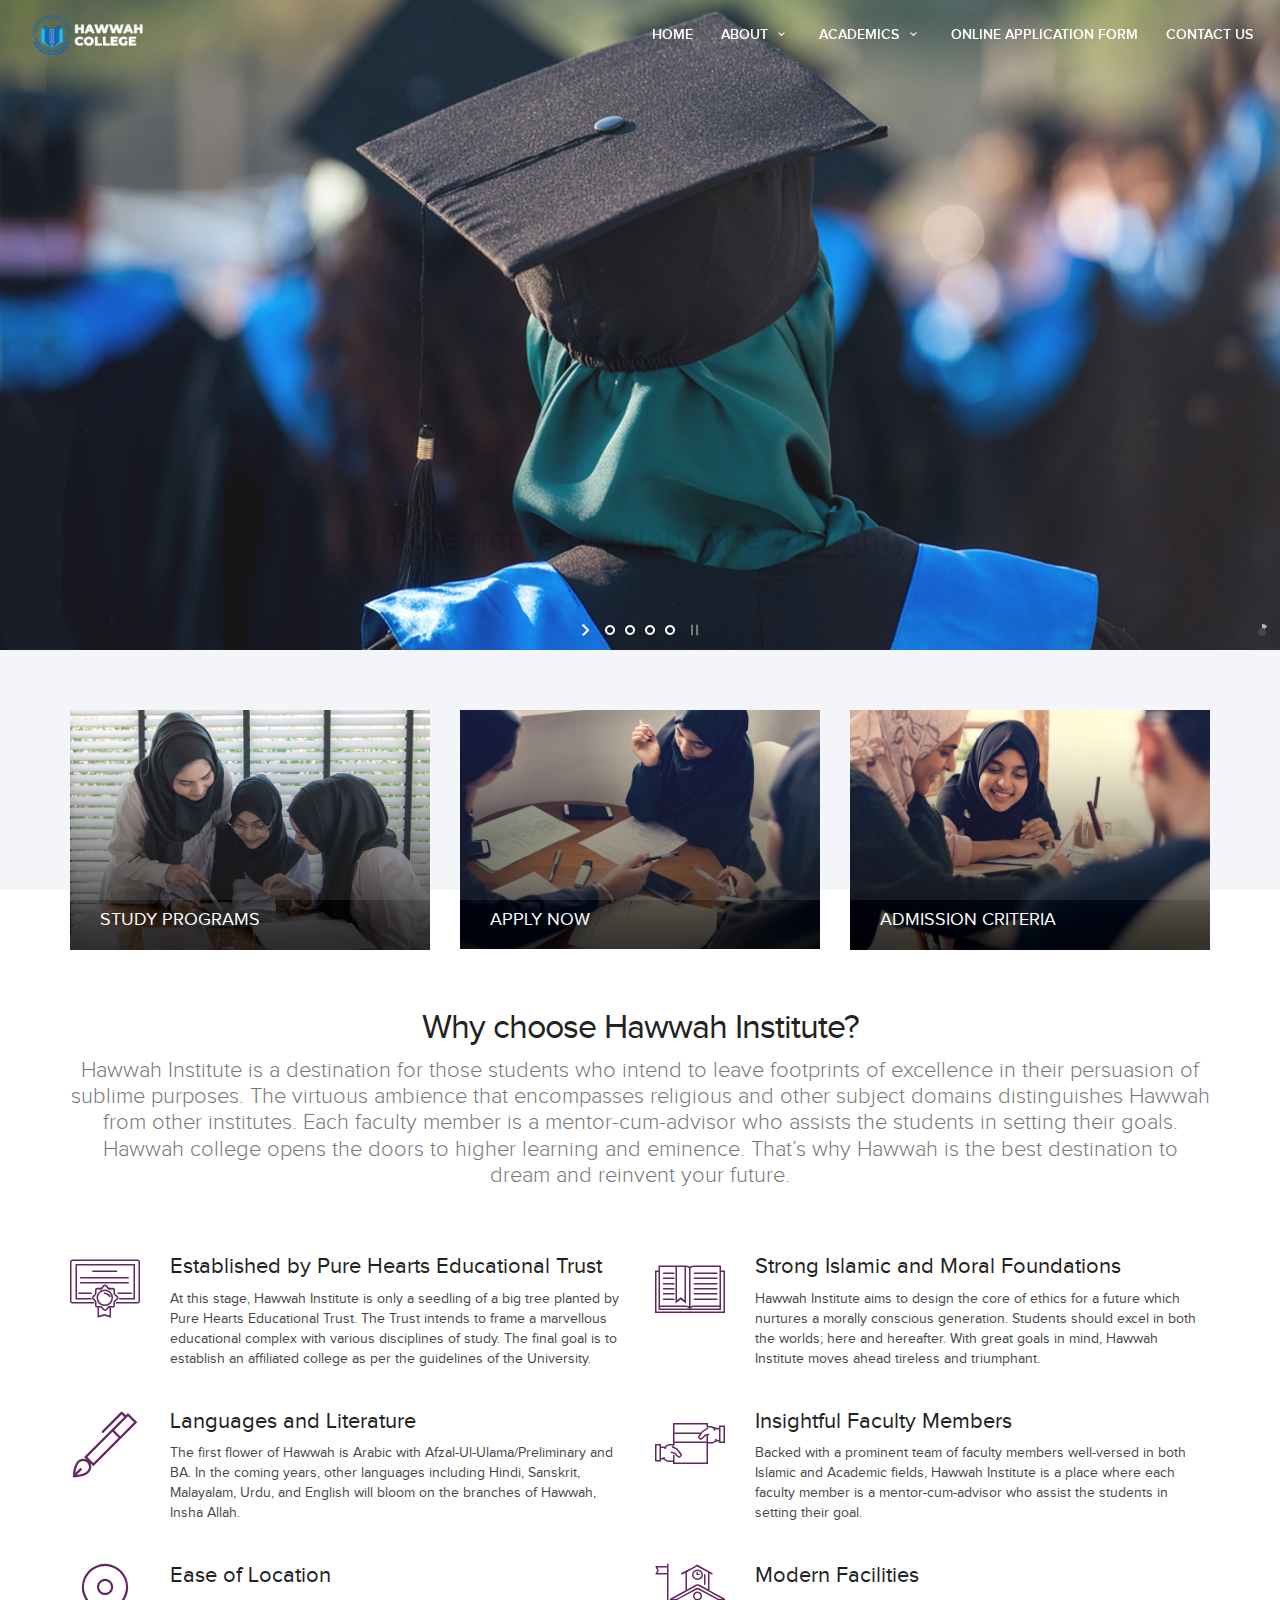
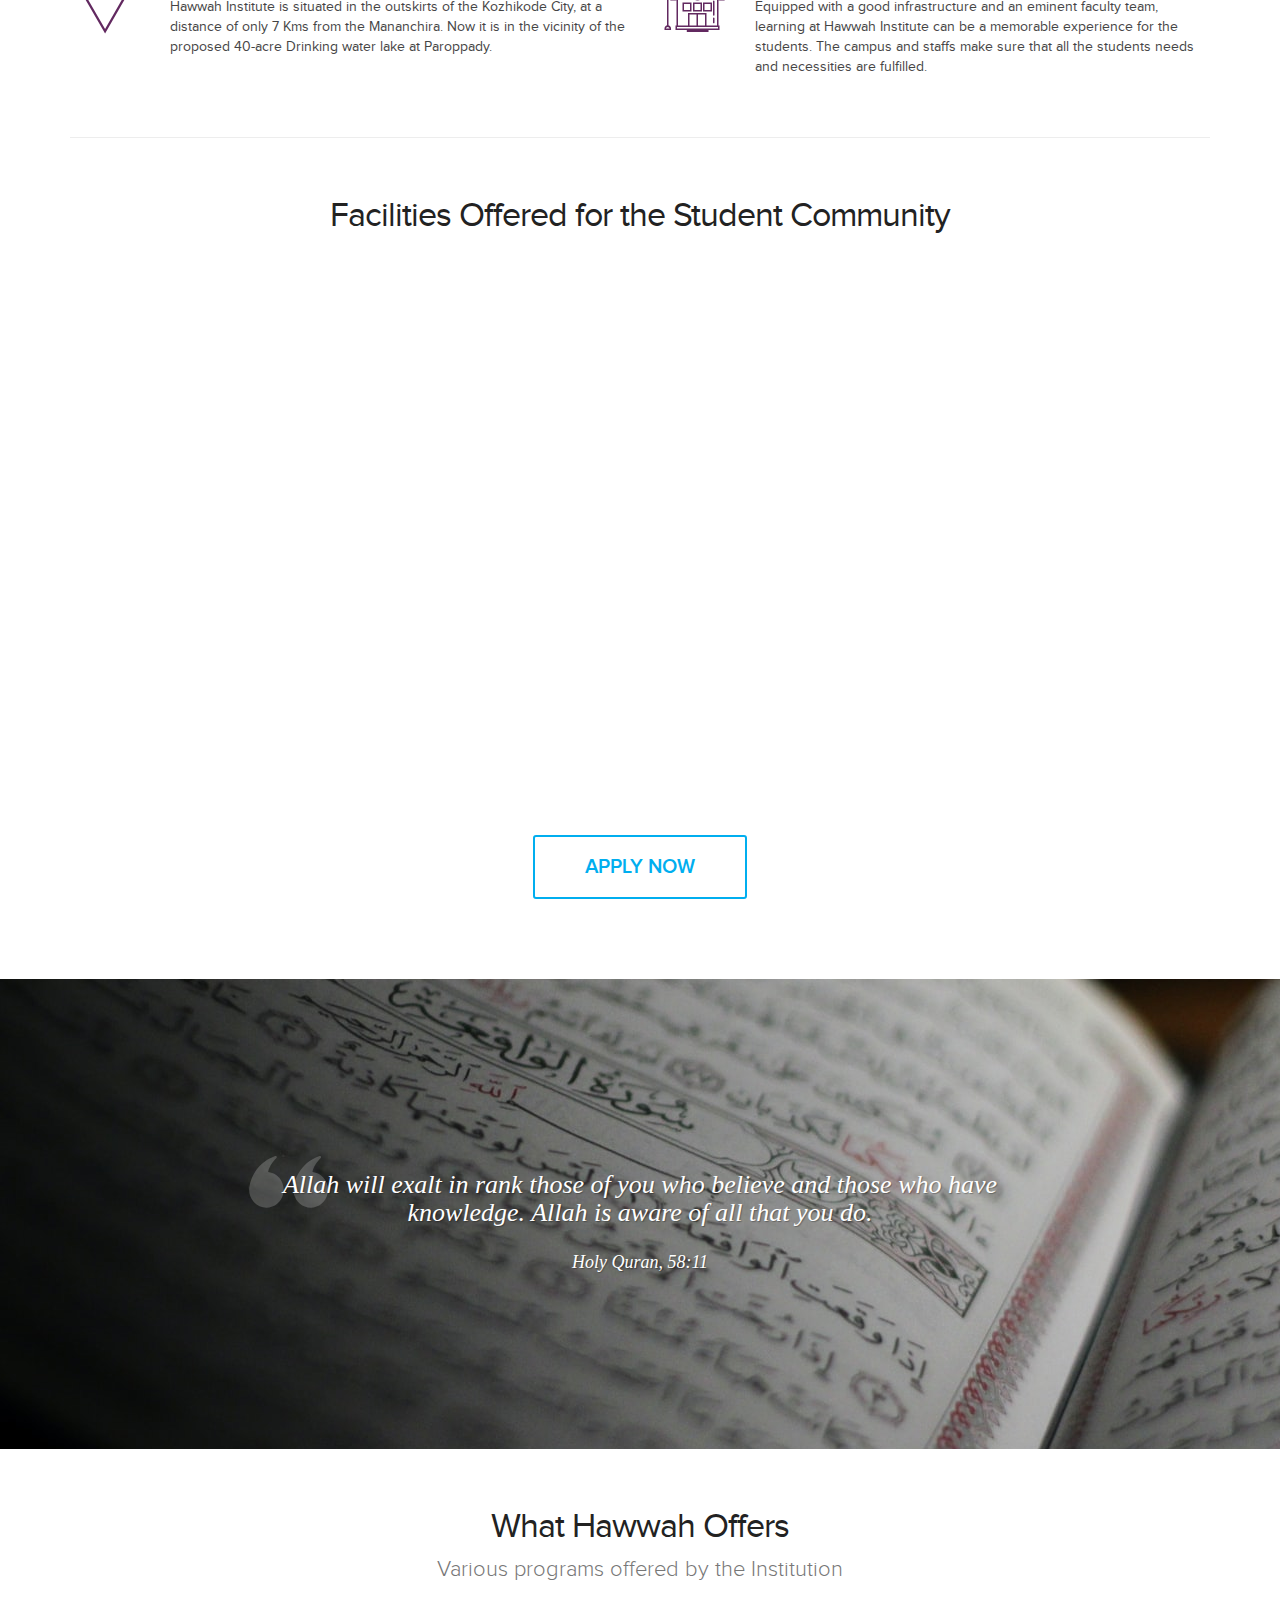
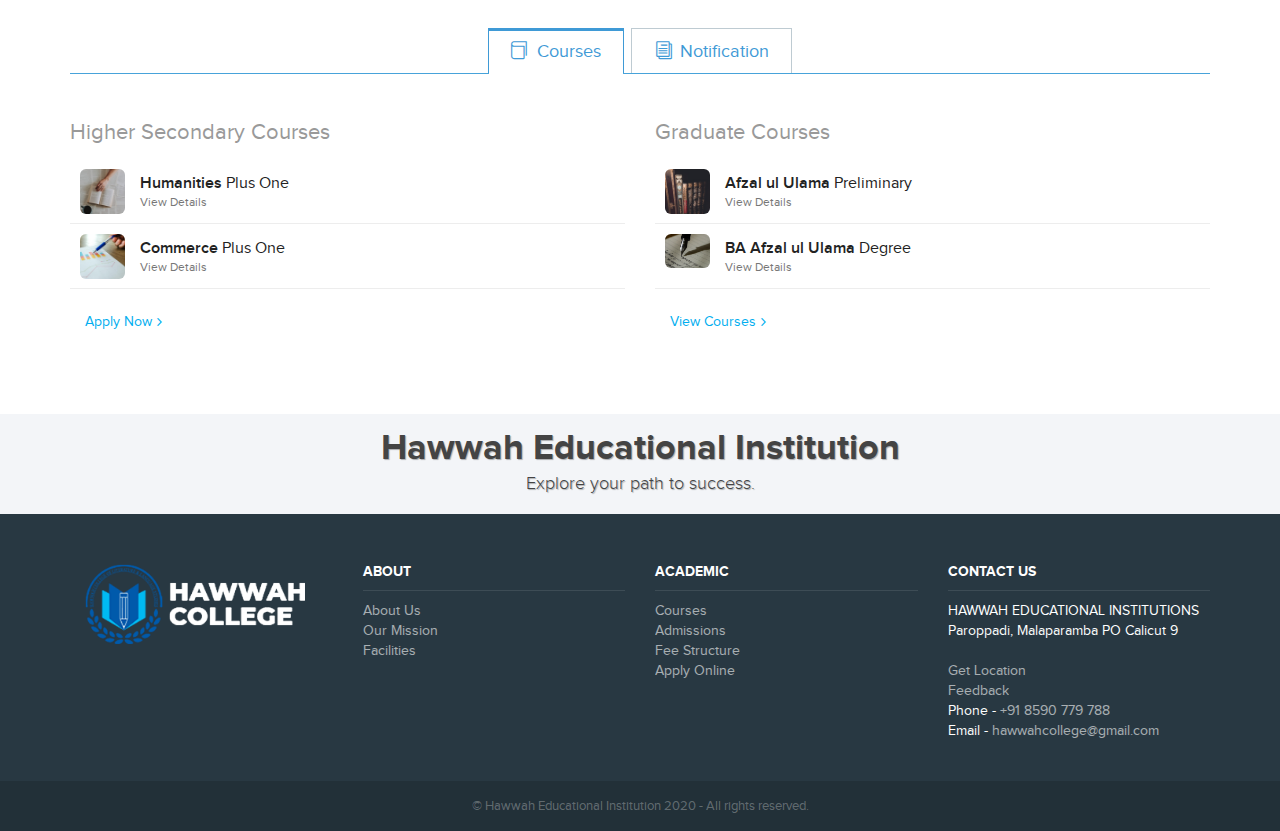
==== index.html @ 7151beee "finished beta" ====
<!DOCTYPE html>
<!--[if IE 9]><html class="ie ie9"> <![endif]-->
<html>

<head>
    <meta charset="utf-8">
    <meta http-equiv="X-UA-Compatible" content="IE=edge">
    <meta name="viewport" content="width=device-width, initial-scale=1">
    <meta name="keywords"
        content="hawwah institute, arabic, college, women's, calicut, afzalul ulama, kerala, institution">
    <meta name="description" content="HAWWAH EDUCATIONAL INSTITUTION">
    <meta name="author" content="Hudaif">
    <title>HAWWAH - Educational Institution</title>

    <!-- Favicons-->
    <link rel="shortcut icon" href="assets/icons/favicon.ico" type="image/x-icon">
    <link rel="apple-touch-icon" type="image/x-icon" sizes="180x180" href="assets/icons/apple-touch-icon.png">
    <link rel="icon" type="image/png" sizes="192x192" href="assets/icons/android-chrome-192x192.png">
    <!-- BASE CSS -->
    <link href="css/base.css" rel="stylesheet">

    <!-- SPECIFIC CSS -->
    <link href="layerslider/css/layerslider.css" rel="stylesheet">
    <link href="css/tabs.css" rel="stylesheet">

    <!--[if lt IE 9]>
          <script src="js/html5shiv.min.js"></script>
          <script src="js/respond.min.js"></script>
        <![endif]-->

</head>

<body>

    <!--[if lte IE 8]>
    <p class="chromeframe">You are using an <strong>outdated</strong> browser. Please <a href="http://browsehappy.com/">upgrade your browser</a>.</p>
<![endif]-->

    <div id="preloader">
        <div class="pulse"></div>
        <div class="pulse-text">
            <h1>In the name of Allah; The Almighty</h1>
        </div>
    </div> <!-- Pulse Preloader -->

    <!-- Header================================================== -->
    <header>
        <div class="container-fluid">
            <div class="row">
                <div class="col-md-3 col-sm-3 col-xs-3">
                    <div id="logo">
                        <a href="index.html"><img src="assets/logo_resized.png" width="125" height="40" alt="Hawwah"
                                data-retina="true"></a>
                    </div>
                </div>
                <nav class="col-md-9 col-sm-9 col-xs-9">
                    <a class="cmn-toggle-switch cmn-toggle-switch__htx open_close" href="javascript:void(0);"><span>Menu
                            mobile</span></a>
                    <div class="main-menu">
                        <div id="header_menu">
                            <img src="assets/logo_rezised_mobile.png" width="125" height="40" alt="Atena"
                                data-retina="true">
                        </div>
                        <a href="#" class="open_close" id="close_in"><i class="icon_close"></i></a>
                        <ul>
                            <li><a href="index.html">Home</a></li>
                            <li class="submenu">
                                <a href="javascript:void(0);" class="show-submenu">About <i
                                        class="icon-down-open-mini"></i></a>
                                <ul>
                                    <li><a href="about.html">About us</a></li>
                                    <li><a href="index.html#footer">Contact</a></li>
                                    <li><a href="about.html#mission">Our Mission</a></li>
                                    <li><a href="index.html#facilities">Facilities</a></li>
                                </ul>
                            </li>
                            <li class="submenu">
                                <a href="javascript:void(0);" class="show-submenu">Academics <i
                                        class="icon-down-open-mini"></i></a>
                                <ul>
                                    <li><a href="courses.html">Course Details</a></li>
                                    <li><a href="apply_online.html#admission">Admission</a></li>
                                    <li><a href="courses.html#feestructure">Fee Structure</a></li>
                                </ul>
                            </li>

                            <li><a href="apply_online.html">Online Application Form</a></li>
                            <li><a href="contact.html">Contact Us</a></li>
                        </ul>
                    </div><!-- End main-menu -->
                </nav>
            </div>
        </div><!-- container -->
    </header><!-- End Header -->

    <div id="full-slider-wrapper">
        <div id="layerslider" style="width:100%;height:650px;">
            <!-- first slide -->
            <div class="ls-slide" data-ls="slidedelay: 5000; transition2d:5;">
                <img src="assets/slides/slide_1.jpg" class="ls-bg" alt="Slide background">
                <h3 class="ls-l slide_typo" style="top: 45%; left: 50%;"
                    data-ls="offsetxin:0;durationin:2000;delayin:1000;easingin:easeOutElastic;rotatexin:90;transformoriginin:50% bottom 0;offsetxout:0;rotatexout:90;transformoriginout:50% bottom 0;">
                    <strong>Hawwah Educational Institution</strong></h3>
                <p class="ls-l slide_typo_2" style="top:52%; left:50%;"
                    data-ls="durationin:2000;delayin:1000;easingin:easeOutElastic;">EXPLORE YOUR PATH TO SUCCESS
                </p>
                <p class="ls-l" style="top:62%; left:50%;"
                    data-ls="durationin:2000;delayin:1300;easingin:easeOutElastic;"><a href="apply_online.html"
                        class="button_intro">Apply Now</a> <a href="courses.html"
                        class="button_intro outline">Courses</a></p>
            </div>

            <!-- second slide -->
            <div class="ls-slide" data-ls="slidedelay: 5000; transition2d:5;">
                <img src="assets/slides/slide_2.jpg" class="ls-bg" alt="Slide background">
                <h3 class="ls-l slide_typo" style="top: 45%; left: 50%;"
                    data-ls="offsetxin:0;durationin:2000;delayin:1000;easingin:easeOutElastic;rotatexin:90;transformoriginin:50% bottom 0;offsetxout:0;rotatexout:90;transformoriginout:50% bottom 0;">
                    Experience <strong>World-Class</strong> learning</h3>
                <p class="ls-l slide_typo_2" style="top:52%; left:50%;"
                    data-ls="durationin:2000;delayin:1000;easingin:easeOutElastic;">WITH EMPHASIS ON STUDIES AND
                    MORALITY</p>
                <p class="ls-l" style="top:62%; left:50%;"
                    data-ls="durationin:2000;delayin:1300;easingin:easeOutElastic;"><a href="apply_online.html"
                        class="button_intro">Apply Now</a> <a href="courses.html"
                        class="button_intro outline">Courses</a></p>
            </div>

            <!-- third slide -->
            <div class="ls-slide" data-ls="slidedelay:5000; transition2d:5;">
                <img src="assets/slides/slide_3.jpg" class="ls-bg" alt="Slide background">
                <h3 class="ls-l slide_typo" style="top: 45%; left: 50%;"
                    data-ls="offsetxin:0;durationin:2000;delayin:1000;easingin:easeOutElastic;rotatexin:90;transformoriginin:50% bottom 0;offsetxout:0;rotatexout:90;transformoriginout:50% bottom 0;">
                    Inculcate <strong>Islamic & Moral</strong> values</h3>
                <p class="ls-l slide_typo_2" style="top:52%; left:50%;"
                    data-ls="durationin:2000;delayin:1000;easingin:easeOutElastic;">EXCEL IN THE HERE AND
                    HEREAFTER</p>
                <p class="ls-l" style="top:62%; left:50%;"
                    data-ls="durationin:2000;delayin:1300;easingin:easeOutElastic;"><a href="apply_online.html"
                        class="button_intro">Apply Now</a> <a href="courses.html"
                        class="button_intro outline">Courses</a></p>
            </div>

            <!-- fourth slide -->
            <div class="ls-slide" data-ls="slidedelay: 5000; transition2d:5;">
                <img src="assets/slides/slide_4.jpg" class="ls-bg" alt="Slide background">
                <h3 class="ls-l slide_typo" style="top: 45%; left: 50%;"
                    data-ls="offsetxin:0;durationin:2000;delayin:1000;easingin:easeOutElastic;rotatexin:90;transformoriginin:50% bottom 0;offsetxout:0;rotatexout:90;transformoriginout:50% bottom 0;">
                    Excellent <strong>Learning</strong> atmosphere</h3>
                <p class="ls-l slide_typo_2" style="top:52%; left:50%;"
                    data-ls="durationin:2000;delayin:1000;easingin:easeOutElastic;">EQUIPPED WITH OUTSTANDING FACILITIES
                </p>
                <p class="ls-l" style="top:62%; left:50%;"
                    data-ls="durationin:2000;delayin:1300;easingin:easeOutElastic;"><a href="apply_online.html"
                        class="button_intro">Apply Now</a> <a href="courses.html"
                        class="button_intro outline">Courses</a></p>
            </div>

        </div>
    </div><!-- End layerslider -->

    <div class="container_gray_bg" id="home_feat_1">
        <div class="container">
            <div class="row">
                <div class="col-md-4 col-sm-4">
                    <div class="home_feat_1_box">
                        <a href="courses.html">
                            <img src="assets/cover_3.jpg" class="img-responsive" alt="">
                            <div class="short_info">
                                <h3>Study Programs</h3><i class="arrow_carrot-right_alt2"></i>
                            </div>
                        </a>
                    </div>
                </div>
                <div class="col-md-4 col-sm-4">
                    <div class="home_feat_1_box">
                        <a href="apply_online.html">
                            <img src="assets/cover_1.jpg" class="img-responsive" alt="">
                            <div class="short_info">
                                <h3>Apply Now</h3><i class="arrow_carrot-right_alt2"></i>
                            </div>
                        </a>
                    </div>
                </div>
                <div class="col-md-4 col-sm-4">
                    <div class="home_feat_1_box">
                        <a href="apply_online.html#admission">
                            <img src="assets/cover_2.jpg" class="img-responsive" alt="">
                            <div class="short_info">
                                <h3>Admission Criteria</h3><i class="arrow_carrot-right_alt2"></i>
                            </div>
                        </a>
                    </div>
                </div>
            </div><!-- End row -->
        </div><!-- End container -->
    </div><!-- End container_gray_bg -->

    <div class="container margin_60">
        <div class="main_title">
            <h2>Why choose Hawwah Institute?</h2>
            <p>Hawwah Institute is a destination for those students who intend to leave footprints of excellence in
                their
                persuasion of sublime purposes. The virtuous ambience that encompasses religious and other subject
                domains distinguishes Hawwah from other institutes. Each faculty member is a mentor-cum-advisor who
                assists the students in setting their goals. Hawwah college opens the doors to higher learning and
                eminence. That’s why Hawwah is the best destination to dream and reinvent your future.</p>
        </div>
        <div class="row">
            <div class="col-md-6 col-sm-6">
                <div class="box_feat_home">
                    <i class="iconcustom-certificate"></i>
                    <h3>Established by Pure Hearts Educational Trust</h3>
                    <p>At this stage, Hawwah Institute is only a seedling of a big tree planted by Pure Hearts
                        Educational Trust.
                        The Trust intends to frame a marvellous educational complex with various disciplines of study.
                        The final goal is to establish an affiliated college as per the guidelines of the University.
                    </p>
                </div>
            </div>
            <div class="col-md-6 col-sm-6">
                <div class="box_feat_home">
                    <i class=" iconcustom-literature"></i>
                    <h3>Strong Islamic and Moral Foundations</h3>
                    <p>Hawwah Institute aims to design the core of ethics for a future which nurtures a morally
                        conscious
                        generation. Students should excel in both the worlds; here and hereafter. With great goals in
                        mind, Hawwah Institute moves ahead tireless and triumphant. </p>
                </div>
            </div>
        </div><!-- End row -->
        <div class="row">
            <div class="col-md-6 col-sm-6">
                <div class="box_feat_home">
                    <i class="pe-7s-pen"></i>
                    <h3>Languages and Literature</h3>
                    <p>The first flower of Hawwah is Arabic with Afzal-Ul-Ulama/Preliminary and BA.
                        In the coming years, other languages including Hindi, Sanskrit, Malayalam, Urdu, and English
                        will bloom on the branches of Hawwah, Insha Allah.</p>
                </div>
            </div>
            <div class="col-md-6 col-sm-6">
                <div class="box_feat_home">
                    <i class=" iconcustom-education"></i>
                    <h3>Insightful Faculty Members</h3>
                    <p>Backed with a prominent team of faculty members well-versed in both Islamic and Academic
                        fields, Hawwah Institute is a place
                        where each faculty member is a mentor-cum-advisor who assist the students in setting their goal.
                    </p>
                </div>
            </div>
        </div><!-- End row -->
        <div class="row">
            <div class="col-md-6 col-sm-6">
                <div class="box_feat_home">
                    <i class="pe-7s-map-marker"></i>
                    <h3>Ease of Location</h3>
                    <p>Hawwah Institute is situated in the outskirts of the Kozhikode City, at a distance of only 7 Kms
                        from the
                        Mananchira. Now it is in the vicinity of the proposed 40-acre Drinking water lake at Paroppady.
                    </p>
                </div>
            </div>
            <div class="col-md-6 col-sm-6">
                <div class="box_feat_home">
                    <i class="iconcustom-school"></i>
                    <h3>Modern Facilities</h3>
                    <p>Equipped with a good infrastructure and an eminent faculty team, learning at Hawwah Institute can
                        be a
                        memorable experience for the students. The campus and staffs make sure that all the students
                        needs and necessities are fulfilled.</p>
                </div>
            </div>
        </div><!-- End row -->
        <hr class="more_margin">
        <section id="facilities">
            <div class="row add_bottom_60">
                <div class="main_title">
                    <h2>Facilities Offered for the Student Community</h2>
                </div>
                <div class="col-md-6 col-md-offset-3">
                    <div id="graph">
                        <img src="assets/graphic.jpg" class="wow zoomIn" data-wow-delay="0.1s" alt="">
                        <div class="features step_1 wow flipInX" data-wow-delay="0.25s">
                            <h4><strong>1.</strong> Modern Education System</h4>

                        </div>
                        <div class="features step_2 wow flipInX" data-wow-delay="0.5s">
                            <h4><strong>2.</strong> Eminent Faculty Team</h4>

                        </div>
                        <div class="features step_3 wow flipInX" data-wow-delay="0.75s">
                            <h4><strong>3.</strong> Moral Education</h4>

                        </div>
                        <div class="features step_4 wow flipInX" data-wow-delay="1s">
                            <h4><strong>4.</strong> Campus Hostel</h4>

                        </div>
                        <div class="features step_5 wow flipInX" data-wow-delay="1.25s">
                            <h4><strong>5.</strong>Personality Development Training</h4>

                        </div>
                        <div class="features step_6 wow flipInX" data-wow-delay="1.5s">
                            <h4><strong>6.</strong> Special Training for PSC & Competitive Exams</h4>

                        </div>
                    </div>
                </div>
            </div><!-- End row -->
        </section>
        <div class="text-center"><a href="apply_online.html" class=" button_outline large">Apply Now</a>
        </div>
    </div><!-- End container -->

    <div class="bg_content testimonials">
        <div class="row">
            <div class="col-md-offset-1 col-md-10">
                <div class="item active">
                    <blockquote>
                        <p>
                            Allah will exalt in rank those of you who believe and those who have knowledge.

                            Allah is aware of all that you do.
                        </p>
                    </blockquote>
                    <small>Holy Quran, 58:11</small>
                </div>

            </div>
        </div><!-- End row -->
    </div><!-- End bg_content -->

    <div class="container margin_60">
        <div class="main_title">
            <h2>What Hawwah Offers</h2>
            <p>Various programs offered by the Institution</p>
        </div>
        <div id="tabs" class="tabs">
            <nav>
                <ul>
                    <li><a href="#courses" class="icon-courses"><span>Courses</span></a></li>
                    <li><a href="#news" class="icon-news"><span>Notification</span></a></li>
                </ul>
            </nav>
            <div class="content">
                <section id="courses">
                    <div class="row list_courses_tabs">
                        <div class="col-md-6 col-sm-6">
                            <h2>Higher Secondary Courses</h2>
                            <ul>
                                <li>
                                    <div><a href="courses.html">
                                            <figure><img src="assets/course_1_thumb.jpg" alt="" class="img-rounded">
                                            </figure>
                                            <h3><strong>Humanities</strong> Plus One</h3><small>View
                                                Details</small>
                                        </a></div>
                                </li>
                                <li>
                                    <div><a href="courses.html#coursedetails">
                                            <figure><img src="assets/course_2_thumb.jpg" alt="" class="img-rounded">
                                            </figure>
                                            <h3><strong>Commerce</strong> Plus One</h3><small>View
                                                Details</small>
                                        </a></div>
                                </li>
                                <li>
                                    <div><a href="apply_online.html" class="link_normal">Apply Now</a></div>
                                </li>
                            </ul>
                        </div>
                        <div class="col-md-6 col-sm-6">
                            <h2>Graduate Courses</h2>
                            <ul>
                                <li>
                                    <div><a href="courses.html#coursedetails">
                                            <figure><img src="assets/course_3_thumb.jpg" alt="" class="img-rounded">
                                            </figure>
                                            <h3><strong>Afzal ul Ulama</strong> Preliminary</h3><small>View
                                                Details</small>
                                        </a></div>
                                </li>
                                <li>
                                    <div><a href="courses.html#coursedetails">
                                            <figure><img src="assets/course_4_thumb.jpg" alt="" class="img-rounded">
                                            </figure>
                                            <h3><strong>BA Afzal ul Ulama</strong> Degree</h3><small>View
                                                Details</small>
                                        </a></div>
                                </li>
                                <li>
                                    <div><a href="courses.html" class="link_normal">View Courses</a></div>
                                </li>
                            </ul>
                        </div>

                    </div>
                </section>
                <section id="news">
                    <div class="row list_news_tabs">
                        <div class="col-md-4 col-sm-4" id="newstab">
                            <p><a href="apply_online.html"><img src="assets/admission.jpeg" alt=""
                                        class="img-responsive"></a>
                            </p>
                            <h3><a href="apply_online.html#admission">Admission</a></h3>
                            <p>Admission to Afzal ul UIama courses is conducted as per the current rules of Calicut
                                University, and higher secondary courses are conducted as per the rules of the Board of
                                Examination..
                            </p>
                            <a href="apply_online.html" class="button small">Read more</a>
                        </div>
                        <div class="col-md-4 col-sm-4" id="newstab">
                            <p><a href="courses.html#feestructure"><img src="assets/course_2_thumb.jpg" alt=""
                                        class="img-responsive"></a>
                            </p>
                            <h3><a href="courses.html#feestructure">Fee Structure</a></h3>
                            <p>View the fee structure and related details here...
                            </p>
                            <a href="courses.html#feestructure" class="button small">Read more</a>
                        </div>
                        <div class="col-md-4 col-sm-4" id="newstab">
                            <p><a href="about.html"><img src="assets/stage.jpeg" alt="" class="img-responsive"></a>
                            </p>
                            <h3><a href="about.html">About Hawwah Institution</a></h3>
                            <p>Read about Hawwah Institute </p>
                            </p>
                            <a href="about.html" class="button small">Read More</a>
                        </div>
                    </div>
                    <!--End row -->
                </section>
            </div><!-- /content -->
        </div><!-- End tabs -->
    </div>



    <div class="bg_content magnific endline">
        <div>
            <h3>Hawwah Educational Institution</h3>
            <p>
                Explore your path to success.
            </p>

        </div>
    </div><!-- End bg_content -->



    <footer id="footer">
        <div class="container">
            <div class="row ">
                <div class="col-md-3 col-sm-3">
                    <p id="logo_footer">
                        <img src="assets/logo_resized.png" width="250" height="80" alt="Atena" data-retina="true">
                    </p>
                </div>
                <div class="col-md-3 col-sm-3">
                    <h4>About</h4>
                    <ul>
                        <li><a href="about.html">About Us</a></li>
                        <li><a href="about.html#mission">Our Mission</a></li>
                        <li><a href="index.html#facilities">Facilities</a></li>
                    </ul>
                </div>
                <div class="col-md-3 col-sm-3">
                    <h4>Academic</h4>
                    <ul>
                        <li><a href="courses.html">Courses</a></li>
                        <li><a href="apply_online.html#admission">Admissions</a></li>
                        <li><a href="courses.html#feestructure">Fee Structure</a></li>
                        <li><a href="apply_online.html">Apply Online</a></li>
                    </ul>
                </div>
                <div class="col-md-3 col-sm-3">
                    <h4>Contact us</h4>
                    <ul>
                        <li>HAWWAH EDUCATIONAL INSTITUTIONS
                        </li>
                        <li>Paroppadi, Malaparamba PO Calicut 9</li>
                    </ul>
                    <ul id="contacts_footer">
                        <li><a href="https://goo.gl/maps/VXgwaayAYbL9fHkr7">Get Location</a></li>
                        <li><a href="contact.html">Feedback</a></li>
                        <li>Phone - <a href="tel://8590 779 788">+91 8590 779 788</a></li>
                        <li>Email - <a href="mailto: hawwahcollege@gmail.com">hawwahcollege@gmail.com</a></li>
                    </ul>
                </div>
            </div><!-- End row -->
        </div><!-- End container -->
    </footer><!-- End footer -->
    <div id="copy">
        <div class="container" id="egg">
            © Hawwah Educational Institution 2020 - All rights reserved.
        </div>

    </div><!-- End copy -->

    <div id="snackbar">
        <button id="egg-button">
            Devs
        </button>
    </div>



    <!-- Common scripts -->
    <script src="js/jquery-1.11.2.min.js"></script>
    <script src="js/common_scripts_min.js"></script>
    <script src="js/functions.js"></script>
    <script src="assets/validate.js"></script>

    <!-- Specific scripts -->
    <script src="layerslider/js/greensock.js"></script>
    <script src="layerslider/js/layerslider.transitions.js"></script>
    <script src="layerslider/js/layerslider.kreaturamedia.jquery.js"></script>
    <script type="text/javascript">
        $(document).ready(function () {
            'use strict';
            $('#layerslider').layerSlider({
                autoStart: true,
                responsive: true,
                responsiveUnder: 1280,
                layersContainer: 1170,
                skinsPath: 'layerslider/skins/'
                // Please make sure that you didn't forget to add a comma to the line endings
                // except the last line!
            });
        });
    </script>
    <script src="js/tabs.js"></script>
    <script>
        new CBPFWTabs(document.getElementById('tabs'));
    </script>
</body>

</html>
---- css/base.css ----
@import url("main_font/main_font.css");
/* Main Fonts */
@import url("animate.min.css");
/* Animate */
@import url("bootstrap.min.css");
/* Main Bootstrap */
@import url("menu.css");
/* Menu styles */
@import url("style.css");
/* Main theme styles */
@import url("responsive.css");
/* Responsive */
@import url("elegant_font/elegant_font.min.css");
/* Icon pack */
@import url("icon_font/pe-icon-7-stroke.min.css");
/* Icon pack */
@import url("fontello/css/fontello.min.css");
/* Icon pack */
@import url("edu_fonts/edu_fonts.min.css");
/* Icon pack */
@import url("magnific-popup.css");
/* Lightbox & dialog script */
@import url("custom.css");
/* Your custom css (We reccomend use it for a faster and simplified item updates) */
---- layerslider/css/layerslider.css ----
/*
	* Style settings of LayerSlider
	*
	* (c) 2011-2014 George Krupa, John Gera & Kreatura Media
	*
	* Plugin web:			http://kreaturamedia.com/
	* Licenses: 			http://codecanyon.net/licenses/
*/



/* Global settings */

.ls-container {
	visibility: hidden;
	position: relative;
}

.ls-lt-container {
	position: absolute;
}

.ls-lt-container,
.ls-lt-container * {
	text-align: left !important;
	direction: ltr !important;
}

.ls-container-fullscreen {
	margin: 0 auto !important;
	padding: 2% !important;
	background: black !important;
	border-radius: 0 !important;
	-moz-border-radius: 0 !important;
	-webkit-border-radius: 0 !important;
	border: none !important;
}

.ls-container-fullscreen .ls-thumbnail-wrapper,
.ls-container-fullscreen .ls-fullscreen,
.ls-container-fullscreen .ls-shadow {
	display: none !important;
}

.ls-overflow-hidden {
	overflow: hidden;
}

.ls-inner {
	position: relative;
	background-position: center center;
	z-index: 2;
}

.ls-loading-container {
	position: absolute !important;
	display: none;
	z-index: 3 !important;
	left: 50% !important;
	top: 50% !important;
}

.ls-loading-indicator {
	margin: 0 auto;
}

.ls-inner,
.ls-slide {
	width: 100%;
	height: 100%;
}

.ls-slide,
.ls-layer {
	position: absolute;
	display: none;
	background-position: center center;
	overflow: hidden;
}

.ls-active,
.ls-animating {
	display: block !important;
}

.ls-slide > * {
	position: absolute;
	line-height: normal;
	margin: 0;
	left: 0;
	top: 0;
}

.ls-slide .ls-bg {
	left: 0px;
	top: 0px;
	transform: none !important;
	-o-transform: none !important;
	-ms-transform: none !important;
	-moz-transform: none !important;
	-webkit-transform: none !important;
}

.ls-yourlogo {
	position: absolute;
	z-index: 99;
}



/* Timers */

.ls-bar-timer {
	position: absolute;
	width: 0;
	height: 2px;
	background: white;
	border-bottom: 2px solid #555;
	opacity: .55;
	filter: alpha(opacity=55);
	z-index: 4;
	top: 0;
}

.ls-circle-timer {
	width: 16px;
	height: 16px;
	position: absolute;
	right: 10px;
	bottom: 10px;
	z-index: 4;
	opacity: .65;
	filter: alpha(opacity=65);
	display: none;
}

.ls-ct-half {
	background: white;
}

.ls-ct-center {
	background: #444;
}

.ls-ct-left,
.ls-ct-right {
	width: 50%;
	height: 100%;
	overflow: hidden;
}

.ls-ct-left,
.ls-ct-right {
	float: left;
	position: relative;
}

.ls-ct-rotate {
	width: 200%;
	height: 100%;
	position: absolute;
	top: 0;
}

.ls-ct-left .ls-ct-rotate,
.ls-ct-right .ls-ct-hider,
.ls-ct-right .ls-ct-half {
	left: 0;
}

.ls-ct-right .ls-ct-rotate,
.ls-ct-left .ls-ct-hider,
.ls-ct-left .ls-ct-half {
	right: 0;
}

.ls-ct-hider,
.ls-ct-half {
	position: absolute;
	top: 0;
}

.ls-ct-hider {
	width: 50%;
	height: 100%;
	overflow: hidden;
}

.ls-ct-half {
	width: 200%;
	height: 100%;
}

.ls-ct-center {
	width: 50%;
	height: 50%;
	left: 25%;
	top: 25%;
	position: absolute;
}

.ls-ct-half,
.ls-ct-center {
	border-radius: 100px;
	-moz-border-radius: 100px;
	-webkit-border-radius: 100px;
}



/* Navigation */

.ls-bottom-nav-wrapper {
	height: 0;
}

.ls-bottom-slidebuttons {
	text-align: left;
}

.ls-bottom-nav-wrapper,
.ls-below-thumbnails {
	z-index: 2;
	height: 0;
	position: relative;
	text-align: center;
	margin: 0 auto;
}

.ls-below-thumbnails {
	display: none;
	z-index: 6;
}

.ls-bottom-nav-wrapper a,
.ls-nav-prev,
.ls-nav-next {
	outline: none;
}

* .ls-bottom-nav-wrapper *,
* .ls-bottom-nav-wrapper span * {
	direction: ltr !important;
}

.ls-bottom-slidebuttons {
	position: relative;
	z-index: 1000;
}

.ls-bottom-slidebuttons,
.ls-nav-start,
.ls-nav-stop,
.ls-nav-sides {
	position: relative;
}

.ls-nothumb {
	text-align: center !important;
}

.ls-link {
	position: absolute;
	width: 100% !important;
	height: 100% !important;
	left: 0 !important;
	top: 0 !important;
	background-image: url(blank.gif);
}

.ls-slide > a > * {
	background-image: url(blank.gif);
}



/* Embedded videos */

.ls-vpcontainer {
	width: 100%;
	height: 100%;
	position: absolute;
	left: 0;
	top: 0;
}

.ls-videopreview {
	width : 100%;
	height : 100%;
	position : absolute;
	left : 0;
	top : 0;
	cursor : pointer;
}

.ls-playvideo {
	position: absolute;
	left: 50%;
	top: 50%;
	cursor: pointer;
}



/* Thumbnails */

.ls-tn {
	display: none !important;
}

.ls-thumbnail-hover {
	display: none;
	position: absolute;
	left: 0;
}

.ls-thumbnail-hover-inner {
	width: 100%;
	height: 100%;
	position: absolute;
	left: 0;
	top: 0;
	display: none;
}

.ls-thumbnail-hover-bg {
	position: absolute;
	width: 100%;
	height: 100%;
	left: 0;
	top: 0;
}

.ls-thumbnail-hover-img {
	position: absolute;
	overflow: hidden;
}

.ls-thumbnail-hover img {
	max-width: none !important;
	position: absolute;
	display: inline-block;
	visibility: visible !important;
	left: 50%;
	top: 0;
}

.ls-thumbnail-hover span {
	left: 50%;
	top: 100%;
	width: 0;
	height: 0;
	display: block;
	position: absolute;
	border-left-color: transparent !important;
	border-right-color: transparent !important;
	border-bottom-color: transparent !important;
}

.ls-thumbnail-wrapper {
	position: relative;
	width: 100%;
	margin: 0 auto;
	z-index: 4;
}

.ls-thumbnail {
	position: relative;
	margin: 0 auto;
}

.ls-thumbnail-inner,
.ls-thumbnail-slide-container {
	width: 100%;
}

.ls-thumbnail-slide-container {
	overflow: hidden !important;
	position: relative;
}

.ls-touchscroll {
	overflow-x: auto !important;
}

.ls-thumbnail-slide {
	text-align: center;
	white-space: nowrap;
	float: left;
	position: relative;
}

.ls-thumbnail-slide a {
	overflow: hidden;
	display: inline-block;
	width: 0;
	height: 0;
	position: relative;
}

.ls-thumbnail-slide img {
	max-width: none !important;
	max-height: 100% !important;
	height: 100%;
	visibility: visible !important;
}

.ls-shadow {
	display: none;
	position: absolute;
	z-index: 1;
	top: 100%;
	width: 100%;
	left: 0;
	overflow: hidden !important;
	visibility: hidden;
}

.ls-shadow img {
	width: 100% !important;
	height: auto !important;
	position: absolute !important;
	left: 0 !important;
	bottom: 0 !important;
}

.ls-bottom-nav-wrapper,
.ls-thumbnail-wrapper,
.ls-nav-prev,
.ls-nav-next {
	visibility: hidden;
}



/* WP plugin fullwidth */

.ls-wp-fullwidth-container {
	width: 100%;
	position: relative;
}

.ls-wp-fullwidth-helper {
	position: absolute;
}



/* 2D & 3D Layer Transitions */

.ls-overflow-hidden {
	overflow: hidden;
}

.ls-lt-tile {
	position: relative;
	float: left;
	perspective: 1000px;
	-o-perspective: 1000px;
	-ms-perspective: 1000px;
	-moz-perspective: 1000px;
	-webkit-perspective: 1000px;
}

.ls-lt-tile img {
	visibility: visible;
	display: inline-block;
}

.ls-curtiles {
	overflow: hidden;
}

.ls-curtiles,
.ls-nexttiles {
	position: absolute;
	width: 100%;
	height: 100%;
	left: 0;
	top: 0;
}

.ls-curtile, .ls-nexttile {
	overflow: hidden;
	position: absolute;
	width: 100% !important;
	height: 100% !important;
	backface-visibility: hidden;
	-o-backface-visibility: hidden;
	-ms-backface-visibility: hidden;
	-moz-backface-visibility: hidden;
	-webkit-backface-visibility: hidden;
}

.ls-curtile {
	left: 0;
	top: 0;
}

.ls-curtile img,
.ls-nexttile img {
	position: absolute;
	filter: inherit;
}

.ls-3d-container {
	position: relative;
	overflow: visible !important;
}

.ls-3d-box {
	position: absolute;
	top: 50%;
	left: 50%;
	transform-style: preserve-3d;
	-o-transform-style: preserve-3d;
	-ms-transform-style: preserve-3d;
	-moz-transform-style: preserve-3d;
	-webkit-transform-style: preserve-3d;
}

.ls-3d-box div {
	overflow: hidden;
	background: #777;
	margin: 0;
	padding: 0;
	position: absolute;
}



/* Full screen */

.ls-fullscreen {
	position: absolute;
	z-index: 10;
	cursor: pointer;
	display: block;
}



/* Removing all default global styles of WordPress themes */

html * .ls-nav-prev,
html * .ls-nav-next,
html * .ls-container img,
html * .ls-bottom-nav-wrapper a,
html * .ls-container .ls-fullscreen,
body * .ls-nav-prev,
body * .ls-nav-next,
body * .ls-container img,
body * .ls-bottom-nav-wrapper a,
body * .ls-container .ls-fullscreen,
#ls-global * .ls-nav-prev,
#ls-global * .ls-nav-next,
#ls-global * .ls-container img,
#ls-global * .ls-bottom-nav-wrapper a,
#ls-global * .ls-container .ls-fullscreen,
html * .ls-thumbnail a,
body * .ls-thumbnail a,
#ls-global * .ls-thumbnail a {
	transition: none;
	-o-transition: none;
	-ms-transition: none;
	-moz-transition: none;
	-webkit-transition: none;
	line-height: normal;
	outline: none;
	padding: 0;
	border: 0;
}

html * .ls-slide > a,
body * .ls-slide > a,
#ls-global * .ls-slide > a,
html * .ls-slide > h1,
body * .ls-slide > h1,
#ls-global * .ls-slide > h1,
html * .ls-slide > h2,
body * .ls-slide > h2,
#ls-global * .ls-slide > h2,
html * .ls-slide > h3,
body * .ls-slide > h3,
#ls-global * .ls-slide > h3,
html * .ls-slide > h4,
body * .ls-slide > h4,
#ls-global * .ls-slide > h4,
html * .ls-slide > h5,
body * .ls-slide > h5,
#ls-global * .ls-slide > h5,
html * .ls-slide > p,
body * .ls-slide > p,
#ls-global * .ls-slide > p,
html * .ls-slide > div,
body * .ls-slide > div,
#ls-global * .ls-slide > div,
html * .ls-slide > span,
body * .ls-slide > span,
#ls-global * .ls-slide > span,
html * .ls-slide > *,
body * .ls-slide > *,
#ls-global * .ls-slide > * {
	transition: none;
	-o-transition: none;
	-ms-transition: none;
	-moz-transition: none;
	-webkit-transition: none;
}

html * .ls-slide > *,
body * .ls-slide > *,
#ls-global * .ls-slide > * {
	margin: 0;
}

html * .ls-container img,
body * .ls-container img,
#ls-global * .ls-container img {
	background: none !important;
	min-width: 0 !important;
	max-width: none !important;
	border-radius: 0;
	box-shadow: none;
	border: 0;
	padding: 0;
}

/*html * .ls-thumbnail a img,
body * .ls-thumbnail a img,
#ls-global * .ls-thumbnail a img {
	min-width: 100% !important;
}
*/

html * .ls-wp-container .ls-slide > *,
body * .ls-wp-container .ls-slide > *,
#ls-global * .ls-wp-container .ls-slide > * {
	line-height: normal;
	outline: none;
	padding: 0;
	margin: 0;
	border: 0;
}

html * .ls-wp-container .ls-slide > a > *,
body * .ls-wp-container .ls-slide > a > *,
#ls-global * .ls-wp-container .ls-slide > a > * {
	margin: 0;
}

html * .ls-wp-container .ls-slide > a,
body * .ls-wp-container .ls-slide > a,
#ls-global * .ls-wp-container .ls-slide > a {
	text-decoration: none;
}

.ls-wp-fullwidth-container,
.ls-wp-fullwidth-helper,
.ls-container,
.ls-container * {
	box-sizing: content-box !important;
	-moz-box-sizing: content-box !important;
	-webkit-box-sizing: content-box !important;
}

html * .ls-yourlogo,
body * .ls-yourlogo,
#ls-global * .ls-yourlogo {
	margin: 0;
}

html * .ls-tn,
body * .ls-tn,
#ls-global * .ls-tn {
	display: none;
}

.site {
	overflow: visible !important;
}



/* Style of LayerSlider Debug Console */

.ls-debug-console * {
	margin: 0 !important;
	padding: 0 !important;
	border: 0 !important;
	color: white !important;
	text-shadow: none !important;
	font-family: "HelveticaNeue-Light", "Helvetica Neue Light", Helvetica, Arial, sans-serif !important;
	line-height: normal !important;
	-webkit-font-smoothing: antialiased !important;
	text-align: left !important;
	font-style: normal !important;
}

.ls-debug-console h1 {
	padding-top: 10px !important;
	font-size: 17px !important;
	font-weight: bold !important;
}

.ls-debug-console h1:first-child {
	padding-top: 0 !important;
}

.ls-debug-console ul {
	padding-top: 10px !important;
	list-style: none !important;
}

.ls-debug-console li {
	margin-left: 10px !important;
	font-size: 13px !important;
	position: relative !important;
	font-weight: normal !important;
}

html * .ls-debug-console li ul,
body * .ls-debug-console li ul,
#ls-global * .ls-debug-console li ul {
	display: none;
	width: 260px;
	left: -10px;
}

.ls-debug-console li ul {
	position: absolute !important;
	bottom: 100% !important;
	padding: 10px 10px 10px 0 !important;
	background: white !important;
	border-radius: 10px !important;
	box-shadow: 0 0 20px black !important;
}

html * .ls-debug-console li:hover ul,
body * .ls-debug-console li:hover ul,
#ls-global * .ls-debug-console li:hover ul {
	display: block;
}

.ls-debug-console li ul * {
	color: black !important;
}

.ls-debug-console a {
	text-decoration: none !important;
	border-bottom: 1px dotted white !important;
}

.ls-error {
	border-radius: 5px !important;
	-moz-border-radius: 5px !important;
	-wenkit-border-radius: 5px !important;
	background: white !important;
	height: auto !important;
	width: auto !important;
	color: white !important;
	padding: 20px 40px 30px 80px !important;
	position: relative !important;
	box-shadow: 0 2px 20px -5px black;
}

.ls-error p {
	line-height: normal !important;
	text-shadow: none !important;
	margin: 0 !important;
	padding: 0 !important;
	border: 0 !important;
	text-align: justify !important;
	font-family: Arial, sans-serif !important;
}

.ls-error .ls-error-title {
	line-height: 40px !important;
	color: red !important;
	font-weight: bold !important;
	font-size: 16px !important;
}

.ls-error .ls-error-text {
	color: #555 !important;
	font-weight: normal !important;
	font-size: 13px !important;
}

.ls-error .ls-exclam {
	width: 40px !important;
	height: 40px !important;
	position: absolute !important;
	left: 20px !important;
	top: 20px !important;
	border-radius: 50px !important;
	-moz-border-radius: 50px !important;
	-webkit-border-radius: 50px !important;
	font-size: 30px !important;
	font-weight: bold !important;
	color: white !important;
	line-height: 40px !important;
	background: red !important;
	text-align: center !important;
}



/* GPU Hardware Acceleration */

html * .ls-container .ls-shadow,
html * .ls-container .ls-slide > *,
html * .ls-container .ls-fullscreen,
html * .ls-container .ls-3d-container,
html * .ls-container .ls-lt-container,
html * .ls-container .ls-lt-container *,
html * .ls-container .ls-thumbnail-wrapper,
html * .ls-container .ls-bottom-nav-wrapper,
body * .ls-container .ls-shadow,
body * .ls-container .ls-slide > *,
body * .ls-container .ls-fullscreen,
body * .ls-container .ls-3d-container,
body * .ls-container .ls-lt-container,
body * .ls-container .ls-lt-container *,
body * .ls-container .ls-thumbnail-wrapper,
body * .ls-container .ls-bottom-nav-wrapper,
#ls-global * .ls-container .ls-shadow,
#ls-global * .ls-container .ls-slide > *,
#ls-global * .ls-container .ls-fullscreen,
#ls-global * .ls-container .ls-3d-container,
#ls-global * .ls-container .ls-lt-container,
#ls-global * .ls-container .ls-lt-container *,
#ls-global * .ls-container .ls-thumbnail-wrapper,
#ls-global * .ls-container .ls-bottom-nav-wrapper,
.ls-gpuhack {
	transform: translate3d(0, 0, 0);
	-o-transform: translate3d(0, 0, 0);
	-ms-transform: translate3d(0, 0, 0);
	-moz-transform: translate3d(0, 0, 0);
	-webkit-transform: translate3d(0, 0, 0);
}

.ls-videohack {
	transform: none !important;
	-o-transform: none !important;
	-ms-transform: none !important;
	-moz-transform: none !important;
	-webkit-transform: none !important;
	transform-origin: none !important;
	-o-transform-origin: none !important;
	-ms-transform-origin: none !important;
	-moz-transform-origin: none !important;
	-webkit-transform-origin: none !important;
}

.ls-oldiepnghack {
	filter: none !important;
}

.ls-gpuhack {
	width: 100% !important;
	height: 100% !important;
	left: 0px !important;
	top: 0px !important;
}


html * .ls-container .ls-webkit-hack,
body * .ls-container .ls-webkit-hack,
#ls-global * .ls-container .ls-webkit-hack {
	width: 100%;
	height: 100%;
	position: absolute;
	left: 0;
	top: 0;
	z-index: 1;
}

/* GPU */
@media only screen and (max-width : 767px) {
.ls-circle-timer {
	right: 10px;
	top: inherit;
	bottom:10px;
}	
}
@media (transform-3d), (-o-transform-3d), (-ms-transform-3d), (-moz-transform-3d), (-webkit-transform-3d) {
	#ls-test3d {
		position: absolute;
		left: 9px;
		height: 3px;
	}
}

/* Mobile features */

.ls-forcehide {
	display: none !important;
}
---- css/tabs.css ----
.tabs {
	position: relative;
	width: 100%;
	overflow: hidden;
}

/* Nav */
.tabs nav {
	text-align: center;
}

.tabs nav ul {
	padding: 0;
	margin: 0;
	list-style: none;
	display: inline-block;
}

.tabs nav ul li {
	border: 1px solid #becbd2;
	border-bottom: none;
	margin: 0 0.25em;
	display: block;
	float: left;
	position: relative;
}

.tabs nav li.tab-current {
	border: 1px solid #3f9ad6;
	box-shadow: inset 0 2px #3f9ad6;
	border-bottom: none;
	z-index: 100;
}

.tabs nav li.tab-current:before,
.tabs nav li.tab-current:after {
	content: '';
	position: absolute;
	height: 1px;
	right: 100%;
	bottom: 0;
	width: 1000px;
	background: #47a3da;
}

.tabs nav li.tab-current:after {
	right: auto;
	left: 100%;
	width: 4000px;
}

.tabs nav a {
	color: #3f9ad6;
	display: block;
	font-size: 18px;
	line-height: 2.5;
	padding: 0 1.25em;
	white-space: nowrap;
	
}

.tabs nav a:hover {
	color: #768e9d;
}

/* Icons */
.tabs nav a:before {
	display: inline-block;
	vertical-align: middle;
	text-transform: none;
	font-weight: normal;
	font-variant: normal;
	font-family: 'ElegantIcons';
	line-height: 1;
	speak: none;
	-webkit-font-smoothing: antialiased;
	margin: -0.25em 0.4em 0 0;

}

.icon-news:before {
	content: "\69";
}

.icon-courses:before {
	content: "\e022";
}

.icon-events:before {
	content: "\e023";
}


/* Content */
.content section {
	padding: 40px 0 0 0;
	display: none;
	max-width: 1230px;
	margin: 0 auto;
}

.content section:before,
.content section:after {
	content: '';
	display: table;
}

.content section:after {
	clear: both;
}

/* Fallback example */
.no-js .content section {
	display: block;
	padding-bottom: 2em;
	border-bottom: 1px solid #47a3da;
}

.content section.content-current {
	display: block;
}

.mediabox {
	float: left;
	width: 35%;
	padding: 0 15px;
}



/* Example media queries */

@media screen and (max-width: 52.375em) {
	.tabs nav a span {
		display: none;
	}

	.tabs nav a:before {
		margin-right: 0;
	}

	.mediabox {
		float: none;
		width: auto;
		padding: 0 0 35px 0;
		font-size: 90%;
	}

	.mediabox img {
		float: left;
		margin: 0 25px 10px 0;
		max-width: 40%;
	}

	.mediabox h3 {
		margin-top: 0;
	}

	.mediabox p {
		margin-left: 40%;
		margin-left: calc(40% + 25px);
	}

	.mediabox:before,
	.mediabox:after {
		content: '';
		display: table;
	}

	.mediabox:after {
		clear: both;
	}
}

@media screen and (max-width: 32em) {
	.tabs nav ul,
	.tabs nav ul li a {
		width: 100%;
		padding: 0;
	}

	.tabs nav ul li {
		width: 20%;
		width: calc(20% + 1px);
		margin: 0 0 0 -1px;
	}

	.tabs nav ul li:first-child {
		margin-right:0;
	}

	.mediabox {
		text-align: center;
	}

	.mediabox img {
		float: none;
		margin: 0 auto;
		max-width: 100%;
	}

	.mediabox h3 {
		margin: 1.25em 0 1em;
	}

	.mediabox p {
		margin: 0;
	}
}
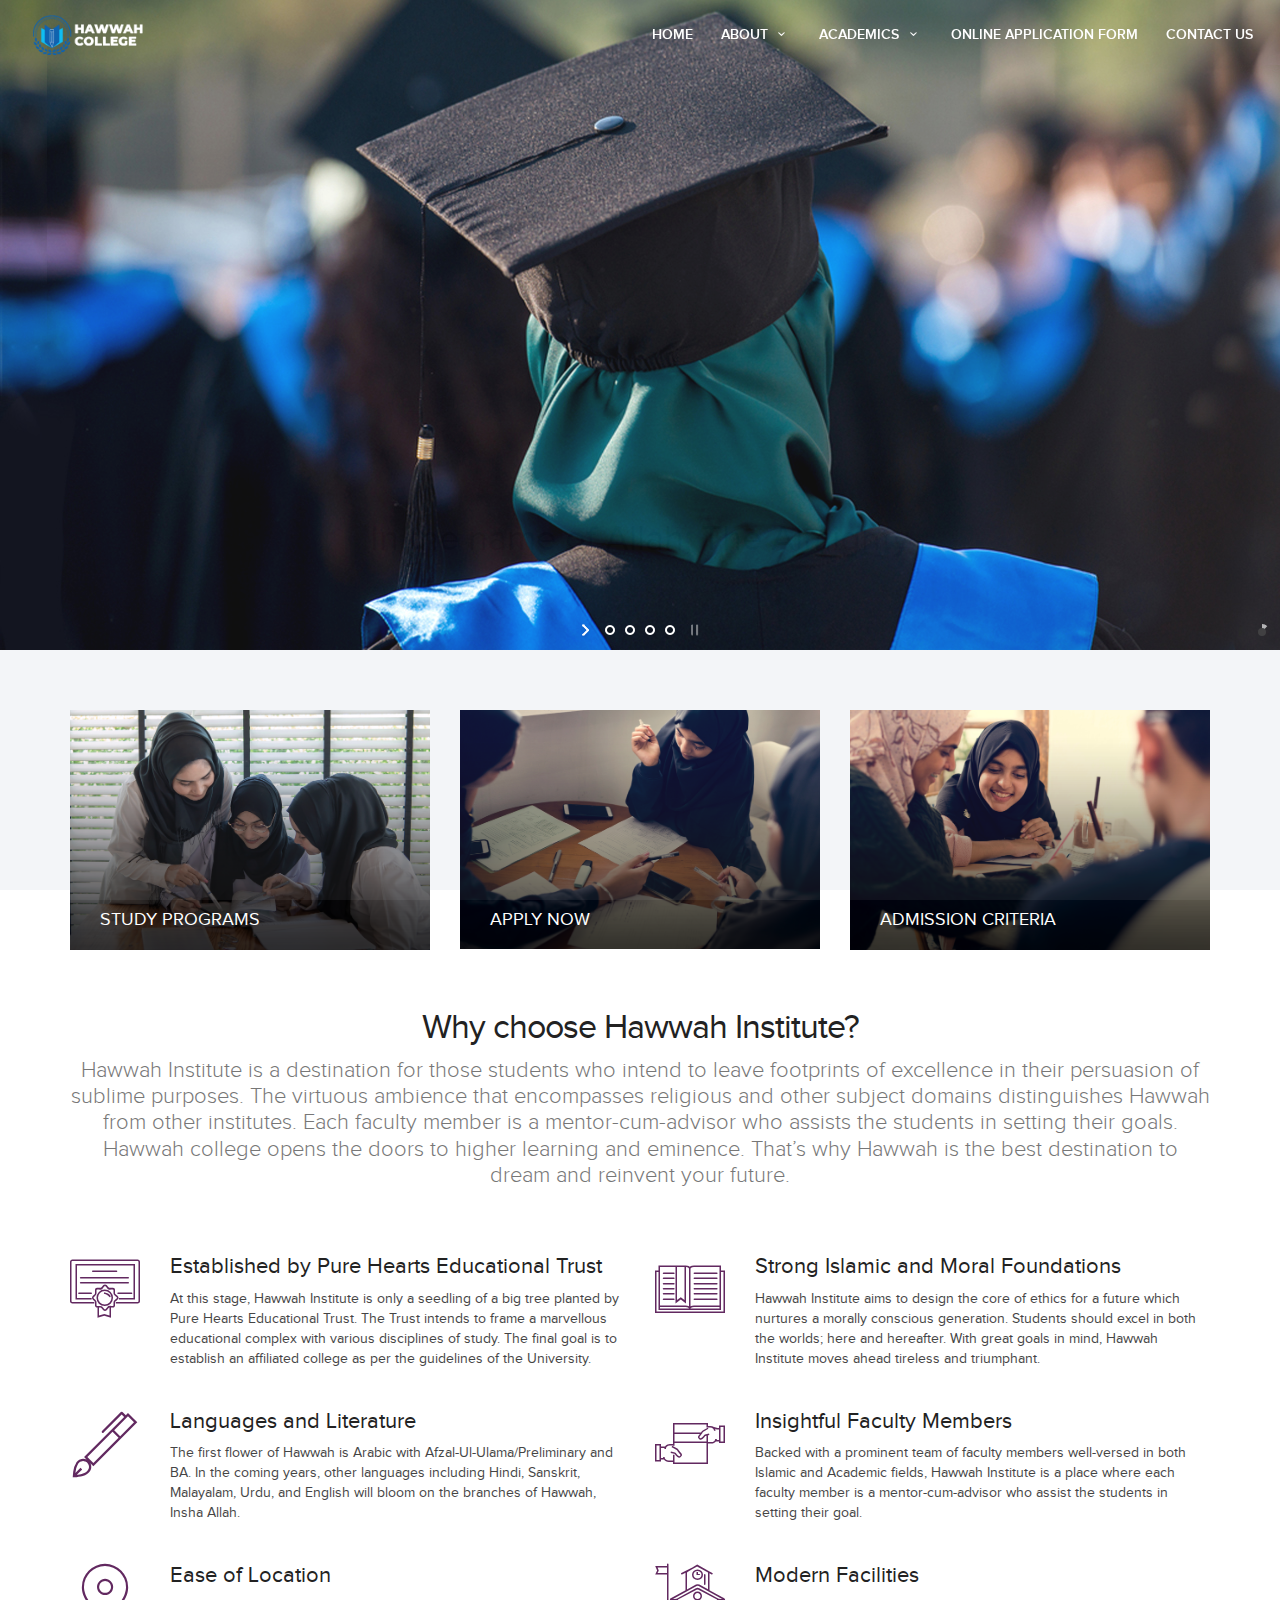
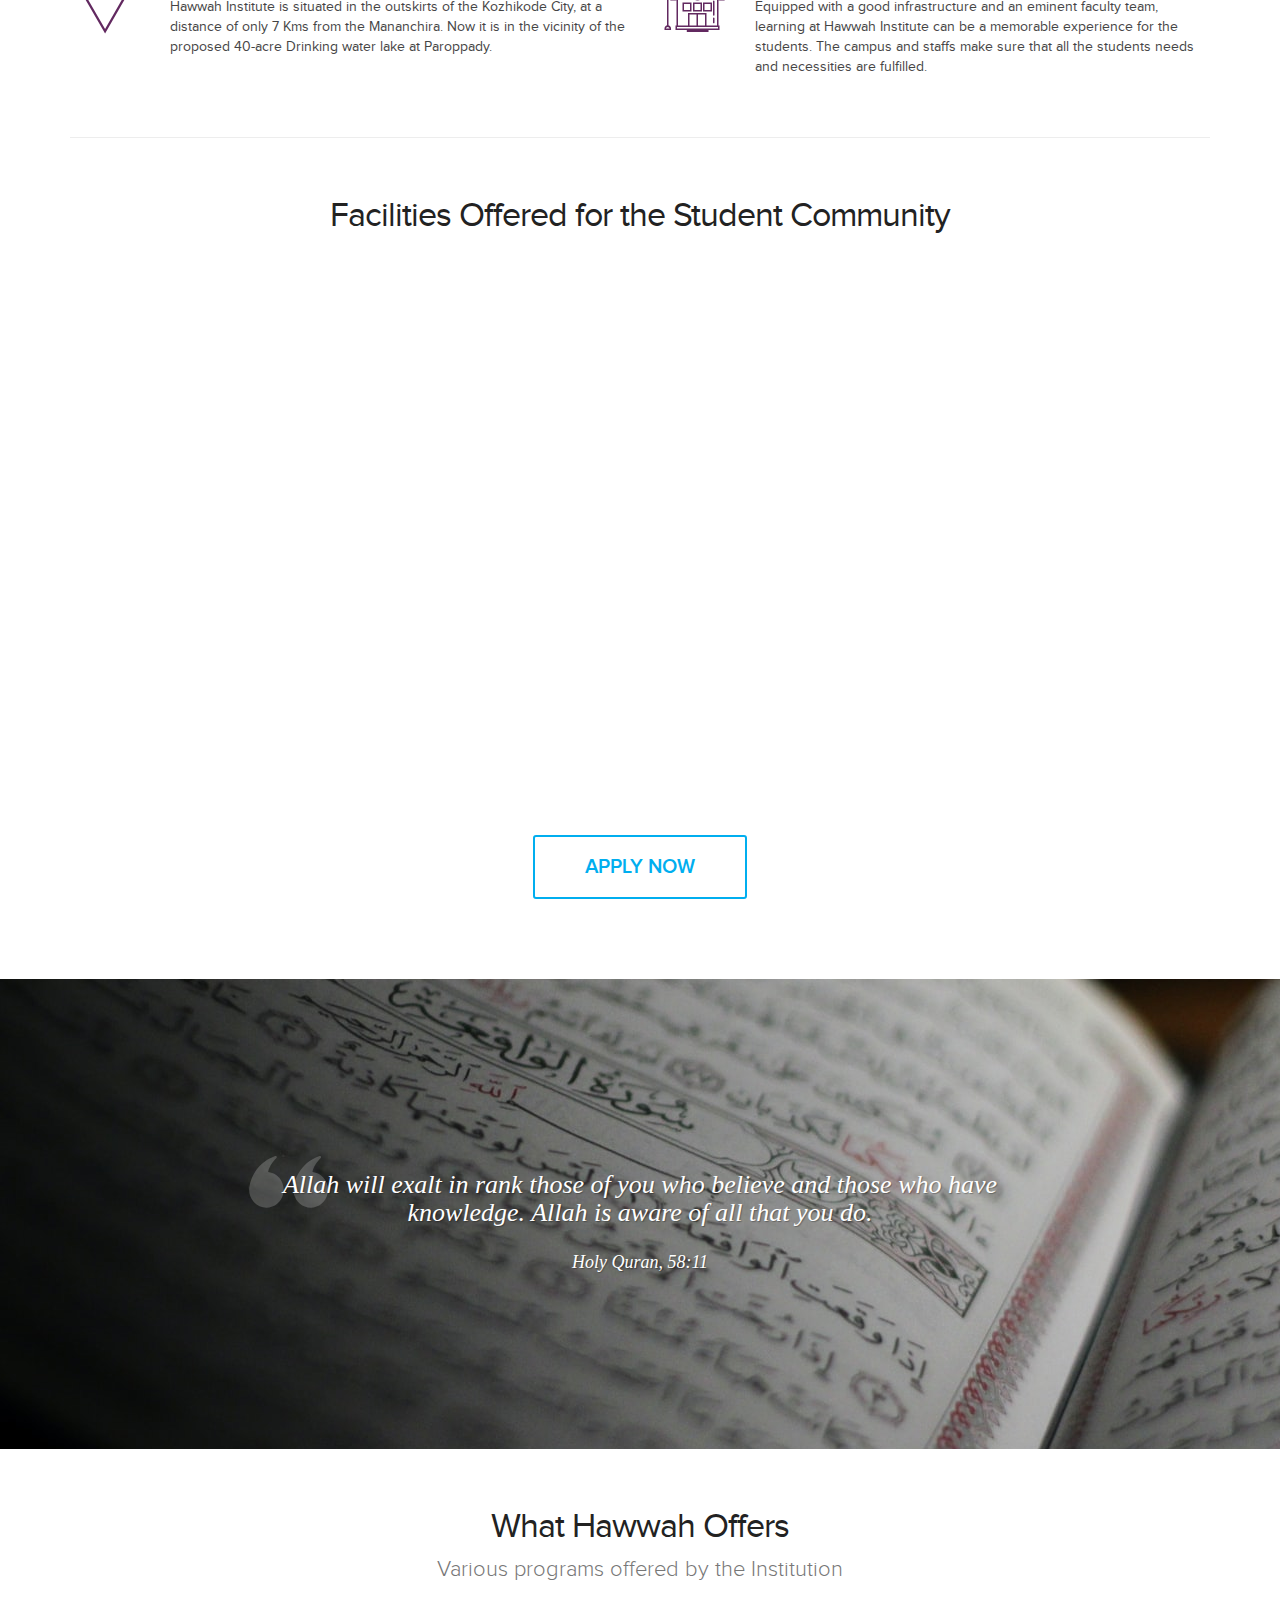
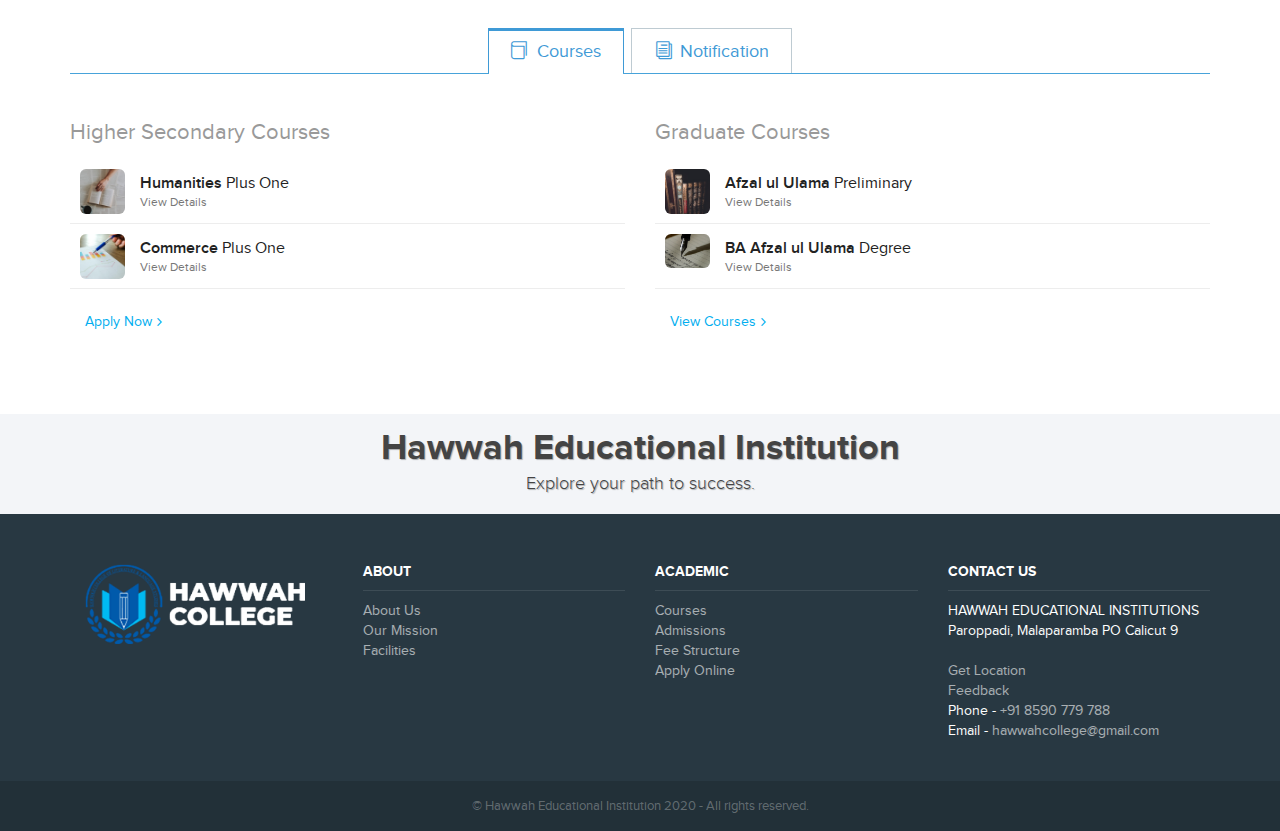
==== commit 06bb5998: "final commit" ====
--- a/index.html
+++ b/index.html
@@ -69,7 +69,6 @@
                                         class="icon-down-open-mini"></i></a>
                                 <ul>
                                     <li><a href="about.html">About us</a></li>
-                                    <li><a href="index.html#footer">Contact</a></li>
                                     <li><a href="about.html#mission">Our Mission</a></li>
                                     <li><a href="index.html#facilities">Facilities</a></li>
                                 </ul>
